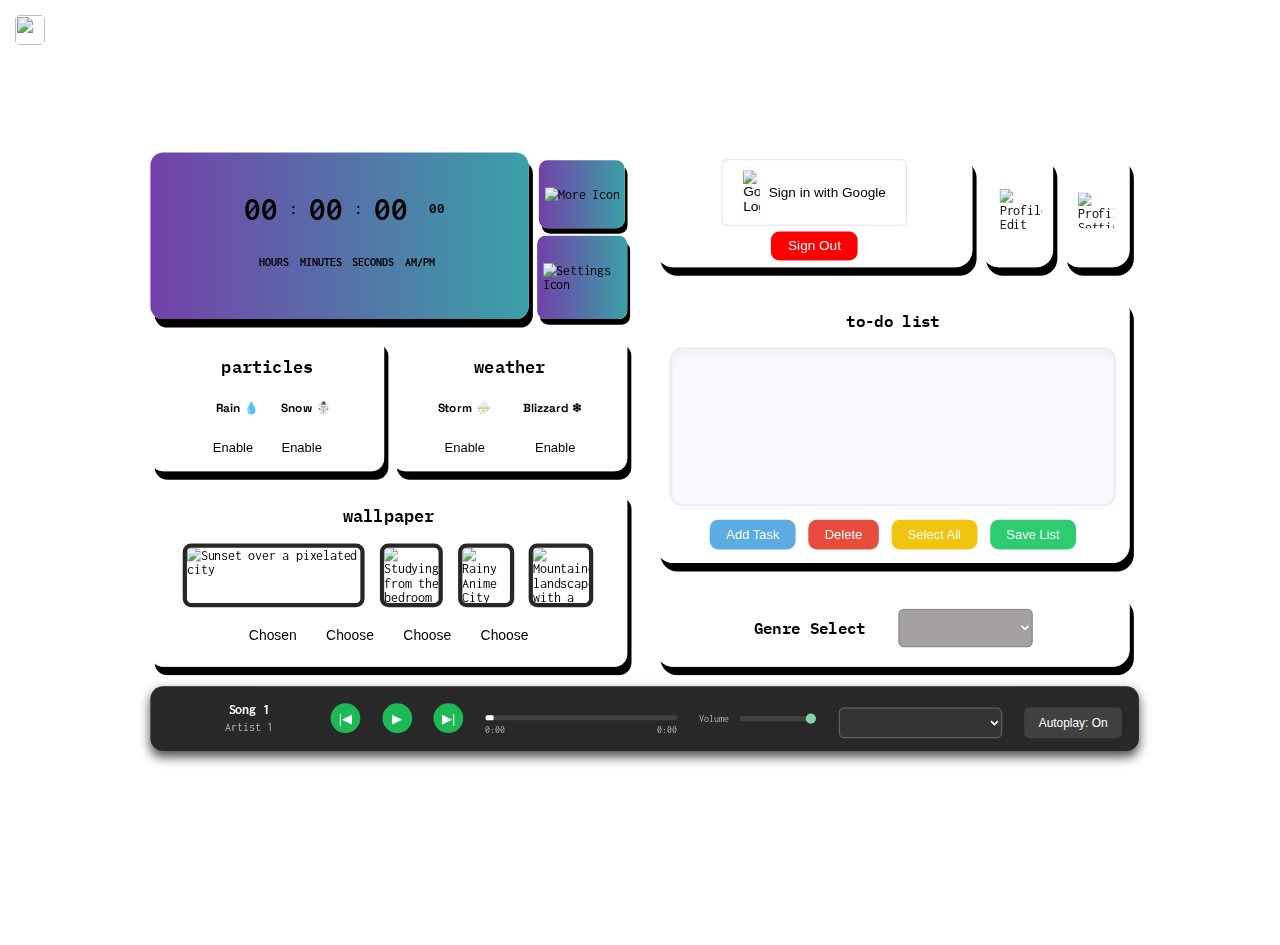
==== landing.html @ 75072e50 "Update landing.html" ====
<!DOCTYPE html>
<html lang="en-US">
    <head>
        <meta charset="UTF-8">
        <meta name="viewport" content="width=device-width, initial-scale=1, maximum-scale=1, user-scalable=no">
        <title>The Chill Zone</title>
        <link rel="stylesheet" type="text/css" href="landingStyles.css">
        <script src="landingScript.js"></script>
        <link rel="icon" type="image/x-icon" href="https://i.postimg.cc/L57zM3xW/headphones.png">

        <script src="https://www.gstatic.com/firebasejs/10.8.1/firebase-app-compat.js"></script>
        <script src="https://www.gstatic.com/firebasejs/10.8.1/firebase-auth-compat.js"></script>
        <script src="https://www.gstatic.com/firebasejs/10.8.1/firebase-firestore-compat.js"></script>

        <link rel="preconnect" href="https://fonts.googleapis.com">
        <link rel="preconnect" href="https://fonts.gstatic.com" crossorigin>
        <link href="https://fonts.googleapis.com/css2?family=Chakra+Petch&family=IBM+Plex+Mono:wght@300&family=Inconsolata:wght@200..900&family=Saira+Condensed:wght@200&display=swap" rel="stylesheet">
        
        <link rel="preconnect" href="https://fonts.googleapis.com">
        <link rel="preconnect" href="https://fonts.gstatic.com" crossorigin>
        <link href="https://fonts.googleapis.com/css2?family=Chakra+Petch&family=IBM+Plex+Mono:wght@300&family=Inconsolata:wght@200..900&family=Open+Sans:ital,wght@0,600;1,600&family=Saira+Condensed:wght@200&display=swap" rel="stylesheet">

        <link rel="preconnect" href="https://fonts.googleapis.com">
        <link rel="preconnect" href="https://fonts.gstatic.com" crossorigin>
        <link href="https://fonts.googleapis.com/css2?family=Oxanium:wght@300&family=Space+Grotesk:wght@300..700&display=swap" rel="stylesheet">
    </head>
    <body>    
        <div id="rainGif">
            <img src="https://i.pinimg.com/originals/91/95/f4/9195f4dd1b69f90038f627c8af422429.gif" id="rainGifImage">
        </div>

        <div id="snowGif">
            <img src="https://64.media.tumblr.com/9a0af59a52e973ef466799b12d1612ec/tumblr_inline_ovx8vzLyv61s9cck3_640.gif" id="snowGifImage">
        </div>

        <div id="lightningGif">
            <img src="https://img1.picmix.com/output/stamp/thumb/4/0/2/6/1586204_68556.gif" id="lightningGifImage">
        </div>

        <div id="blizzardGif">
            <img src="https://images-wixmp-ed30a86b8c4ca887773594c2.wixmp.com/f/eac505fd-b39a-4325-b2b2-74554c915c6f/d6thf5m-14809e46-d300-4ea4-bbcb-270d422fe4b3.gif?token=eyJ0eXAiOiJKV1QiLCJhbGciOiJIUzI1NiJ9.[base64].xVSN4etwVZekVmovyqH8s9IO83i8Q1ZgNmPokKlsp1Y" id="blizzardGifImage">
        </div>




        <img id="hm-icon" src="https://upload.wikimedia.org/wikipedia/commons/thumb/b/b2/Hamburger_icon.svg/1200px-Hamburger_icon.svg.png">

        <div id="mySidebar" class="sidebar">
            <a href="javascript:void(0)" class="closeBtn" id="closeBtn">×</a>
            <a href="#" id="profile-sp-btn">Profile 👤</a>
            <a href="#" id="friends-sp-btn">Friends 👥</a>
            <a href="#" id="games-sp-btn">Games 🎮</a>
            <a href="#" id="appearance-sp-btn">Appearance 🎨</a>
            <a href="#" id="settings-sp-btn">Settings ⚙️</a>
            <hr id="sidePanelHr1">
            <a href="#" id="fm-sp-btn">Focus Mode 🎯</a>
            <hr id="sidePanelHr2">
            <a href="#" id="sign-out-sp-btn">Sign Out</a>
            <hr id="sidePanelHr3">
            <a href="#" id="about-sp-btn">About</a>
            <a href="#" id="contact-sp-btn">Contact Us</a>
        </div>

        <div id="sidePanelOverlay"></div>




        <div id="profilePanel">
            <div id="profilePanelHeader">
                <div id="pp-user-info" class="pp-user-info-flex"></div>
                <!-- <button id="profilePanelClose">&times;</button> -->
            </div>
            <!-- <hr id="ppHr"> -->
            <div class="pp-option-panel">
                <form id="pp-aboutme-form">
                    <fieldset>
                        <legend>About Me</legend>
                        <p>placeholder</p>
                    </fieldset>
                </form>

                <div class="pp-row2-forms">
                    <form id="pp-socials-form">
                        <fieldset>
                            <legend>Socials</legend>
                            <p>placeholder</p>
                        </fieldset>
                    </form>

                    <form id="pp-other-form">
                        <fieldset>
                            <legend>Other</legend>
                            <p>placeholder</p>
                        </fieldset>
                    </form>
                </div>

                <div class="pp-bottom-buttons">
                    <button id="ppbb-1">Customize Profile ✏️</button>
                </div>
            </div>
        </div>

        <div id="profilePanelOverlay"></div>

        <main id="main">
            <div class="main-items">
                <div class="column1">
                    <div class="c1-r1-container">
                        <div class="timeContainer1">
                            <div class="timeContainer2">
                                <div class="hrs_container">
                                    <h1 class="timeNumber" id="hrs">00</h1>
                                </div>
                                
                                <div class="colon">:</div>

                                <div class="min_container">
                                    <h1 class="timeNumber" id="min">00</h1>
                                </div>

                                <div class="colon">:</div>

                                <div class="sec_container">
                                    <h1 class="timeNumber" id="sec">00</h1>
                                </div>

                                <div class="ampm_container">
                                    <h1 class="timeNumber" id="ampm">00</h1>
                                </div>
                            </div>

                            <div class="timeDescriptionContainer">
                                <div class="hoursDescContainer">
                                    <h1 id="timeDescriptionText">HOURS</h1>
                                </div>

                                <div class="minutesDescContainer">
                                    <h1 id="timeDescriptionText">MINUTES</h1>
                                </div>

                                <div class="secondsDescContainer">
                                    <h1 id="timeDescriptionText">SECONDS</h1>
                                </div>

                                <div class="ampmDescContainer">
                                    <h1 id="timeDescriptionText">AM/PM</h1>
                                </div>
                            </div>
                        </div>

                        <div class="set-more-container">
                            <div class="more-container">
                                <img src="https://i.ibb.co/by4MXq2/application-1.png" alt="More Icon" class="more-icon" id="more-btn">
                            </div>
                        
                            <div class="settings-container">
                                <img src="https://i.ibb.co/rKgcRxKm/setting-1.png" alt="Settings Icon" class="settings-icon" id="settings-btn">
                            </div>
                        </div>
                    </div>

                    <div class="row2container">
                        <div class="particleContainer">
                            <h2 id="particleTitleText">particles</h2>

                            <div class="particlesDescriptionTitles">
                                <h4>Rain 💧</h4>
                                <h4>Snow ☃️</h4>
                            </div>

                            <div class="particleButtonsContainer">
                                <button id="particlesButtonRain" onclick="enableParticles()">Enable</button>
                                <button id="particlesButtonSnow" onclick="enableParticles()">Enable</button>
                            </div>
                        </div>

                        <div class="weatherContainer">
                            <h2 id="weatherTitleText">weather</h2>

                            <div class="weatherDescriptionTitles">
                                <h4>Storm ⛈️</h4>
                                <h4>Blizzard ❄</h4>
                            </div>

                            <div class="weatherButtonsContainer">
                                <button id="weatherButtonsStorm" onclick="enableStorm()">Enable</button>
                                <button id="weatherButtonsBlizzard" onclick="enableBlizzard()">Enable</button>
                            </div>
                        </div>
                    </div>

                    <div class="wallpaperContainer">
                        <h2 id="wallpaperTitleText">wallpaper</h2>

                        <div class="picNbuttonContainer">
                            <div class="wallpaperImagePreviews">
                                <img src="https://i.postimg.cc/3R1Bzp5M/bg1.png" id="bg1Preview" alt="Sunset over a pixelated city">
                                <img src="https://i.postimg.cc/3NbZxTxn/bg2.png" id="bg2Preview" alt="Studying from the bedroom on a rainy, gloomy day">
                                <img src="https://i.postimg.cc/MGqxD2zs/Screenshot-2024-12-22-8-37-59-PM.png" id="bg3Preview" alt="Rainy Anime City">
                                <img src="https://i.postimg.cc/vZx0Dc99/bg4.png" id="bg4Preview" alt="Mountainous landscape with a house on a cliff">
                            </div>

                            <div class="wallpaperButtonsContainer">
                                <button id="wallpaperBg1Btn" class="wallpaperButton" onclick="background1Transition()">Chosen</button>
                                <button id="wallpaperBg2Btn" class="wallpaperButton" onclick="background2Transition()">Choose</button>
                                <button id="wallpaperBg3Btn" class="wallpaperButton" onclick="background3Transition()">Choose</button>
                                <button id="wallpaperBg4Btn" class="wallpaperButton">Choose</button>
                            </div>
                        </div>
                    </div>
                </div>

                <div class="column2">

                    <div class="profileRowContainer">
                        <div class="profileContainer">
                            <div class="userInfoContainer">
                                <div id="user-info" class="user-info-flex"></div>
                        
                                <button id="sign-in-btn">
                                    <img src="https://upload.wikimedia.org/wikipedia/commons/thumb/c/c1/Google_%22G%22_logo.svg/2048px-Google_%22G%22_logo.svg.png" alt="Google Logo">
                                    Sign in with Google
                                </button>
                            </div>
                        
                            <div class="signOut-button-container">
                                <button id="sign-out-btn">Sign Out</button>
                            </div>
                        </div>

                        <div class="profileEdit-button-container">
                            <img src="https://i.ibb.co/mrPx856Q/8188338-removebg-preview.png" alt="Profile Edit Icon" class="profileEdit-icon" id="profileEdit-icon" width="50px" height="50px">
                        </div>

                        <div class="profileSettings-button-container">
                            <img src="https://cdn-icons-png.flaticon.com/512/7542/7542190.png" alt="Profile Setting Icon" class="profileSettings-icon" id="profileSettings-icon" width="42px" height="42px">
                        </div>
                    </div>
                    
                    <div class="tdContainer">
                        <div class="tdHeader">to-do list</div>
                        <div class="tdPanel" id="todo-list"></div>
                        <div class="tdButtons">
                            <button class="btn btn-add" id="add-btn">Add Task</button>
                            <button class="btn btn-remove" id="remove-btn">Delete</button>
                            <button class="btn btn-select-all" id="select-all-btn">Select All</button>
                            <button class="btn btn-save" id="save-btn">Save List</button>
                        </div>
                    </div>

                    <div class="gsContainer">
                        <div class="gsItemsContainer">
                            <h2 class="gsTitle">Genre Select</h2>
                            <select id="genre-dropdown" class="genre-dropdown">
                                <!-- Playlist options will be added dynamically -->
                            </select>
                        </div>
                    </div>
                </div>
            </div>
                
            <div class="audio-player-container">
                <div class="audio-player">

                    <div class="si-c-container">
                        <div class="song-info">
                            <div class="song-title" id="song-title">Song 1</div>
                            <div class="song-artist" id="song-artist">Artist 1</div>
                        </div>
                
                        <div class="controls">
                            <button id="prev-button">|&#9664;</button>
                            <button id="play-button">&#9654;</button>
                            <button id="next-button">&#9654;|</button>
                        </div>
                    </div>
            
                    <div class="pc-vc-container">
                        <div class="progress-container">
                            <div class="progress-bar" id="progress-bar">
                                <div class="progress" id="progress"></div>
                                <div class="progress-thumb" id="progress-thumb"></div>
                            </div>
                            <div class="time-display">
                                <span id="current-time">0:00</span>
                                <span id="total-duration">0:00</span>
                            </div>
                        </div>
                
                        <div class="volume-control">
                            <label for="volume-slider">Volume</label>
                            <input type="range" id="volume-slider" min="0" max="1" step="0.01" value="1">
                        </div>
                    </div>
            
                    <div class="ap-dd-container">
                        <div class="playlist-controls">
                            <select id="playlist-dropdown" class="playlist-dropdown">
                                <!-- Playlist options will be added dynamically -->
                            </select>
                        </div>
                
                        <div class="playlist-controls">
                            <button id="autoplay-button">Autoplay: On</button>
                        </div>
                    </div>
                </div>
            </div>
        
            <audio id="audio" autoplay></audio> <!-- Removed 'muted' attribute -->

        </main>


        
        <button id="pcpBackButton">Back</button>

        <div id="profileCustomizationPanel">
            <div id="profileCustomizationPanelHeader">
                <h2 id="pcTitle">Profile Customization</h2>
            </div>
            <hr id="pcHr">

            <div class="pcp-option-panel">
                <button id="pcpOption1">Option 1</button>
                <button id="pcpOption2">Option 2</button>
            </div>
        </div>

    </body>
</html>
---- landingStyles.css ----
:root {
    --tcPadding: max(15vw);
    --verticalGap: max(2.2vh);
    --horizontalGap: max(0.8vw);
    --r2c3Paddings: max(6.5vw);
}

html {
    display: flex;
    justify-content: center;
    align-items: center;
    width: 100vw;
    overflow: hidden;
    height: 100vh;
    box-sizing: border-box;
}

body {
    display: flex;
    justify-content: center;
    align-items: center;
    background-image: url("https://wallpapers.com/images/featured/lo-fi-mvqzjym6ie17firw.jpg");
    background-size: cover;
    background-repeat: no-repeat;
    background-position: center;
    background-attachment: fixed;
    height: 100vh;
    width: 100vw;
    cursor: url('https://i.ibb.co/60tk0khC/image-removebg-preview-1-1-optimized.png'), auto;
    transition: opacity 1s ease-in-out;
    font-family: "Inconsolata", monospace;
    opacity: 0;
    overflow: visible;
    backdrop-filter: blur(7px);
    margin: 0;
    box-sizing: border-box;
}

body > div[id$="Gif"],
body > .audio-player {
  width: 100%;
}

main {
    display: flex;
    flex-direction: column;
    justify-content: center;
    /* background-color: rgba(0, 0, 0, 0.5);
    border: 3px solid black;
    border-radius: 15px;
    padding: 3% 5% 3% 5%; */
    scale: 0.85;
    flex-wrap: wrap;
    height: auto;
    width: 90vw;
    margin: 0px;
}

.main-items {
    display: flex;
    flex-direction: row;
    justify-content: center;
    gap: 3%;
}

.column2 {
    display: flex;
    flex-direction: column;
    align-items: center;
    justify-content: center;
    gap: 3.5vh;
    flex-basis: 45%;
    box-sizing: border-box;
    flex-grow: 1;
}
  
.column2 > * {
    margin-top: 0;
}

.c1-r1-container, .row2container {
    display: flex;
    gap: var(--horizontalGap);
    margin-top: 0;
}


.column1 {
    flex-basis: 55%;
    box-sizing: border-box;
    flex-grow: 1;
}

.set-more-container {
    display: flex;
    flex-direction: column;
    justify-content: space-between;
    align-items: center;
    gap: 1vh;
    height: 100%;
}

.more-container {
    margin-top: 1vh;
}

.more-icon, .settings-icon {
    width: 2vw;
    background-color: red;
    border-radius: 10px;
    padding: 3.515vh 0.517vw 3.515vh 0.517vw;
    box-shadow: 3.333px 6.666px #000000;
    cursor: pointer;

    background: linear-gradient(90deg, #7341a9, #00ffa6);
    background-size: 200% 100%;
    animation: gradientAnimation 6s infinite ease-in-out;
    transition: transform 0.5s ease-in-out, backdrop-filter 0.5s ease-in-out, box-shadow 0.5s ease-in-out, filter 0.5s ease-in-out;
}

.more-icon:hover, .settings-icon:hover {
    transform: scale(1.04);
    backdrop-filter: blur(2px);
    box-shadow: 4px 6px black;
    filter: hue-rotate(45deg); /* Smooth color shift */
}

@keyframes gradientAnimation {
    0% { background-position: 0% 50%; }
    50% { background-position: 100% 50%; }
    100% { background-position: 0% 50%; }
}

/* Base Styles */
.timeContainer1 {
    display: flex;
    width: 100%;
    flex-direction: column;
    justify-content: center;
    border-radius: 15px;
    padding-bottom: 2vh;
    box-shadow: 5px 10px #000000;

    background: linear-gradient(90deg, #7341a9, #00ffa6);
    background-size: 200% 100%;
    animation: gradientAnimation 6s infinite ease-in-out;
    transition: transform 0.5s ease-in-out, backdrop-filter 0.5s ease-in-out, box-shadow 0.5s ease-in-out, filter 0.5s ease-in-out;
}


.timeContainer1:hover {
    transform: scale(1.015);
    backdrop-filter: blur(2px);
    /* box-shadow: 8px 12px #434343; */
    filter: hue-rotate(45deg); /* Smooth color shift */
}

.timeContainer2 {
    display: flex;
    justify-content: center;
    align-items: center;
    gap: 1vw;
}

.timeDescriptionContainer {
    display: flex;
    gap: 1vw;
    justify-content: center;
    padding-bottom: 3%;    
    margin-left: 4%;
}

.timeNumber {
    font-size: calc(2vw + 1.5vh);
}

#timeDescriptionText {
    display: flex;
    font-size: calc(0.75vw + 0.5vh);
}

.colon {
    font-size: calc(1.1vw + 0.75vh);
}

#ampm {
    font-size: calc(0.9vw + 0.65vh);
    margin-left: 65%;
}

.row2container {
    margin-top: var(--verticalGap);
}

.particleContainer {
    display: flex;
    width: 50%;
    padding-left: 0;
    padding-right: 0;
    padding-top: 10px;
    padding-bottom: 10px;
    flex-direction: column;
    justify-content: center;
    align-items: center;
    border-radius: 15px;
    background-color: rgba(255, 255, 255, 0.7);
    backdrop-filter: blur(3px);
    box-shadow: 5px 10px #000000;

    /* Smooth transition for both hover and unhover */
    transition: transform 0.3s ease-in-out, backdrop-filter 0.3s ease-in-out, box-shadow 0.3s ease-in-out;
}

.particleContainer:hover {
    transform: scale(1.01);
    backdrop-filter: blur(6px);
    /* box-shadow: 8px 12px #434343; */
}


#particleTitleText {
    font-size: calc(1vw + 0.8vh);
    font-family: "IBM Plex Mono", serif;
    font-weight: 600;
    margin-top: 10px;
    margin-bottom: 5px;
}

#particlesButtonRain {
    border: none;
    background-color: transparent;
    border-radius: 15px;
    font-size: calc(0.7vw + 0.7vh);
    padding: 0.8vw;
    max-width: 10vw;
}

#particlesButtonRain:hover {
    animation-name: particlesButtonRain-hover;
    animation-fill-mode: forwards;
    cursor: pointer;
}

#particlesButtonRain:disabled {
    pointer-events: none;
}

@keyframes particlesButtonRain-hover {
    from {
        background-color: transparent;
    }

    to {
        background-color: rgba(255, 255, 255, .15);
        backdrop-filter: blur(3px);
    }
}

#rainGif {
    visibility: hidden;
    position: fixed;
    top: -5%;
    left: 0;
    width: 110vw;
    height: 110vh;
    display: flex;
    justify-content: center;
    align-items: center;
    background-color: rgba(0, 0, 0, 0.2);
    z-index: 1;
    pointer-events: none;
}

#rainGifImage {
    visibility: hidden;
    width: 300%;
    max-height: 200%;
    pointer-events: none;
    opacity: 0.5;
}

.particleButtonsContainer {
    display: flex;
    justify-content: center;
    align-items: center;
    gap: 1vw;
}

.particlesDescriptionTitles {
    display: flex;
    justify-content: center;
    gap: 2vw;
    font-family: "Space Grotesk", sans-serif;
    padding-left: 1vw;
    font-size: calc(0.7vw + 0.55vh);
}

#snowGif {
    visibility: hidden;
    position: fixed;
    top: 0;
    left: 0;
    width: 120vw;
    height: 100vh;
    display: flex;
    justify-content: center;
    align-items: center;
    background-color: rgba(0, 0, 0, 0.15);
    z-index: 1;
    pointer-events: none;
}

#snowGifImage {
    visibility: hidden;
    width: 300%;
    max-height: 200%;
    pointer-events: none;
    opacity: 0.5;
}

#particlesButtonSnow {
    border: none;
    background-color: transparent;
    border-radius: 15px;
    font-size: calc(0.7vw + 0.7vh);
    padding: 0.8vw;
}

#particlesButtonSnow:hover {
    animation-name: particlesButtonSnow-hover;
    animation-fill-mode: forwards;
    cursor: pointer;
}

#particlesButtonSnow:disabled {
    pointer-events: none;
}

@keyframes particlesButtonSnow-hover {
    from {
        background-color: transparent;
    }

    to {
        background-color: rgba(255, 255, 255, .15);
        backdrop-filter: blur(3px);
    }
}

.weatherContainer {
    display: flex;
    width: 50%;
    padding-left: 0;
    padding-right: 0;
    flex-direction: column;
    justify-content: center;
    align-items: center;
    border-radius: 15px;
    background-color: rgba(255, 255, 255, 0.7);
    backdrop-filter: blur(3px);
    box-shadow: 5px 10px #000000;

    /* Smooth transition applied for both hover and unhover */
    transition: transform 0.3s ease-in-out, backdrop-filter 0.3s ease-in-out, box-shadow 0.3s ease-in-out;
}

.weatherContainer:hover {
    transform: scale(1.01);
    backdrop-filter: blur(6px);
    /* box-shadow: 8px 12px #434343; */
}


#weatherTitleText {
    font-size: calc(1vw + 0.8vh);
    font-family: "IBM Plex Mono", serif;
    font-weight: 600;
    margin-top: 10px;
    margin-bottom: 5px;
}

.weatherDescriptionTitles {
    display: flex;
    justify-content: center;
    gap: 3vw;
    font-family: "Space Grotesk", sans-serif;
    font-size: calc(0.7vw + 0.55vh);
}

.weatherButtonsContainer {
    display: flex;
    justify-content: center;
    align-items: center;
    gap: 3vw;
}

#weatherButtonsStorm {
    border: none;
    background-color: transparent;
    border-radius: 15px;
    font-size: calc(0.7vw + 0.7vh);
    padding: 0.8vw;
}

#weatherButtonsStorm:hover {
    animation-name: weatherButtonsStorm-hover;
    animation-fill-mode: forwards;
    cursor: pointer;
}

#weatherButtonsStorm:disabled {
    pointer-events: none;
}

@keyframes weatherButtonsStorm-hover {
    from {
        background-color: transparent;
    }

    to {
        background-color: rgba(255, 255, 255, .15);
        backdrop-filter: blur(3px);
    }
}

#weatherButtonsBlizzard {
    border: none;
    background-color: transparent;
    border-radius: 15px;
    font-size: calc(0.7vw + 0.7vh);
    padding: 0.8vw;
}

#weatherButtonsBlizzard:hover {
    animation-name: weatherButtonsBlizzard-hover;
    animation-fill-mode: forwards;
    cursor: pointer;
}

#weatherButtonsBlizzard:disabled {
    pointer-events: none;
}

@keyframes weatherButtonsBlizzard-hover {
    from {
        background-color: transparent;
    }

    to {
        background-color: rgba(255, 255, 255, .15);
        backdrop-filter: blur(3px);
    }
}

#lightningGif {
    visibility: hidden;
    position: fixed;
    width: 50vw;
    height: 50vh;
    display: flex;
    justify-content: center;
    align-items: center;
    z-index: 1;
    pointer-events: none;
    margin-left: 70%;
}

#lightningGifImage {
    visibility: hidden;
    width: 300%;
    max-height: 200%;
    margin-bottom: 70%;
    pointer-events: none;
}

#blizzardGif {
    visibility: hidden;
    position: fixed;
    top: 0;
    left: 0;
    width: 120vw;
    height: 100vh;
    display: flex;
    justify-content: center;
    align-items: center;
    background-color: rgba(0, 0, 0, 0.2);
    z-index: 1;
    pointer-events: none;
}

#blizzardGifImage {
    visibility: hidden;
    width: 300%;
    max-height: 200%;
    pointer-events: none;
    opacity: 0.4;
}

.wallpaperContainer {
    margin-top: var(--verticalGap);
    display: flex;
    flex-direction: column;
    justify-content: center;
    align-items: center;
    border-radius: 15px;
    padding-bottom: 0.7%;
    background-color: rgba(255, 255, 255, 0.7);
    backdrop-filter: blur(3px);
    box-shadow: 5px 10px #000000;
    padding-bottom: 10px;

    /* Smooth transition for both hover and unhover */
    transition: transform 0.3s ease-in-out, backdrop-filter 0.3s ease-in-out, box-shadow 0.3s ease-in-out;
}

.wallpaperContainer:hover {
    transform: scale(1.01);
    backdrop-filter: blur(6px);
    /* box-shadow: 8px 12px #434343; */
}


#bg1Preview {
    height: calc(3vw + 3vh);
    width: calc(3vw + 3vhh);
    border: 5px solid rgb(41, 38, 38);
    border-radius: 10px;
    margin-left: 3vw;
}

#bg2Preview, #bg3Preview, #bg4Preview {
    height: calc(3vw + 3vh);
    width: calc(3vw + 3vh);
    border: 5px solid rgb(41, 38, 38);
    border-radius: 10px;
}

#bg4Preview {
    margin-right: 3vh;
}

.picNbuttonContainer {
    display: flex;
    flex-direction: column;
    align-items: center;
}

.wallpaperButtonsContainer {
    display: flex;
    justify-content: center;
    margin-top: 1.5vh;
    gap: 1.3vw;
    padding-bottom: 1vh;
}

.wallpaperImagePreviews {
    display: flex;
    margin-right: 1vw;
    gap: 1.4vw;
}

.wallpaperButton {
    border: none;
    background-color: transparent;
    border-radius: 15px;
    font-size: calc(0.75vw + 0.75vh);
    padding: 0.7vw;
}

.wallpaperButton:hover {
    animation-name: wallpaperButton-hover;
    animation-fill-mode: forwards;
    cursor: pointer;
}

.wallpaperButton:disabled {
    pointer-events: none;
}

@keyframes wallpaperButton-hover {
    from {
        background-color: transparent;
    }

    to {
        background-color: rgba(255, 255, 255, .15);
        backdrop-filter: blur(3px);
    }
}

#wallpaperTitleText {
    font-size: calc(1vw + 0.8vh);
    font-family: "IBM Plex Mono", serif;
    font-weight: 600;
    padding-left: 15vw;
    padding-right: 15vw;
}


/* To Do List */


.tdContainer {
    display: flex;
    flex-direction: column;
    gap: 1rem;
    background: white;
    padding: 1rem;
    border-radius: 20px;
    background-color: rgba(255, 255, 255, 0.8);
    backdrop-filter: blur(3px);
    box-shadow: 5px 10px #000000;
    height: 55%;
    width: 41vw;
    transition: transform 0.3s ease-in-out, backdrop-filter 0.3s ease-in-out, box-shadow 0.3s ease-in-out;
}

.tdContainer:hover {
    transform: scale(1.01);
    backdrop-filter: blur(6px);
}



.tdPanel {
    border: 2px solid #e8eaf6;
    border-radius: 15px;
    background-color: #f7f9fc;
    height: 100%;
    overflow-y: auto;
    box-shadow: inset 0 4px 8px rgba(0, 0, 0, 0.05);
    padding: 1rem;
}

.tdHeader {
    font-size: calc(1vw + 0.7vh);
    font-family: "IBM Plex Mono", serif;
    font-weight: 600;
    text-align: center;
    color: black;
}

.todo-item {
    display: flex;
    justify-content: space-between;
    align-items: center;
    padding: 0.75rem 1rem;
    margin-bottom: 0.75rem;
    background-color: #e0f7fa;
    border-radius: 10px;
    box-shadow: 0 4px 10px rgba(0, 0, 0, 0.1);
    transition: transform 0.2s ease, box-shadow 0.2s ease;
    cursor: grab;
}

.todo-item:hover {
    transform: translateY(-3px);
    box-shadow: 0 6px 15px rgba(0, 0, 0, 0.15);
}

.todo-item input {
    border: none;
    background: transparent;
    outline: none;
    font-size: 1rem;
    color: #2c3e50;
}

.todo-item input[type="time"] {
    width: 7rem;
}

.todo-item.disabled {
    background-color: #f0f0f0;
    pointer-events: none;
    opacity: 0.6;
}

.todo-item.disabled .select-task {
    pointer-events: auto;
    opacity: 1;
}

.tdContainer button {
    font-family: 'Poppins', sans-serif;
    border: none;
    border-radius: 10px;
    padding: 1vh 1.5vw;
    cursor: pointer;
    transition: background-color 0.3s ease, transform 0.2s ease;
    font-size: calc(0.7vw + 0.7vh);
    max-width: 10vw;
}

.tdContainer button:focus {
    outline: none;
    transform: translateY(-2px);
}

.btn-add {
    background-color: #5dade2;
    color: white;
    
}

.btn-add:hover {
    background-color: #3498db;
}

.btn-remove {
    background-color: #e74c3c;
    color: white;
}

.btn-remove:hover {
    background-color: #c0392b;
}

.btn-save {
    background-color: #2ecc71;
    color: white;
}

.btn-save:hover {
    background-color: #27ae60;
}

.btn-select-all {
    background-color: #f1c40f;
    color: white;
}

.btn-select-all:hover {
    background-color: #f39c12;
}

.tdPanel::-webkit-scrollbar {
    width: 10px;
}

.tdPanel::-webkit-scrollbar-thumb {
    background-color: #b2bec3;
    border-radius: 10px;
}

.tdPanel::-webkit-scrollbar-track {
    background-color: #f7f9fc;
    border-radius: 10px;
}

.tdButtons {
    display: flex; 
    justify-content: center;
    gap: 15px;
}

/* audio player */

.audio-player {
    width: 100%;
    position: relative;
    background: #282828;
    padding: 15px 20px 15px 20px;
    box-shadow: 0 6px 12px rgba(0, 0, 0, 0.7);
    display: flex;
    flex-direction: row;
    align-items: center;
    gap: 2vw;
    z-index: 9;
    margin-top: 2%;
    border-radius: 15px;
    max-width: 97.5%;
    min-width: 300px;
    transition: transform 0.3s ease-in-out;
}

.audio-player:hover {
    transform: scale(1.01);
}

.si-c-container {
    display: flex;
    flex-direction: row;
    justify-content: center;
    align-items: center;
}

.ap-dd-container {
    margin: 0;
    padding: 0;
    display: flex;
    flex-direction: row;
}

.pc-vc-container {
    display: flex;
    flex-direction: row;
    margin: 0;
    width: 100%;
    gap: 2vw;
}

.song-info {
    text-align: center;
    width: 15vw;
    /* margin-right: -1vw; */
}

.song-title {
    font-size: 16px;
    font-weight: bold;
    margin-bottom: 5px;
    color: white;
}

.song-artist {
    font-size: 14px;
    color: #b3b3b3;
}

.controls {
    display: flex;
    align-items: center;
    justify-content: center;
    gap: 2vw;
    /* margin-right: -10vw; */
}

.controls button {
    background: #1DB954;
    border: none;
    border-radius: 50%;
    color: white;
    font-size: 15px;
    width: 35px;
    height: 35px;
    cursor: pointer;
    transition: background 0.3s ease;
}

.controls button:hover {
    background: #1ed760;
}

.progress-container {
    width: 80%;
    /* margin-left: 10%; */
}

.progress-bar {
    width: 100%;
    height: 6px;
    background: #404040;
    border-radius: 3px;
    position: relative;
    overflow: hidden;
    cursor: pointer;
    margin-top: 15px;
}

.progress {
    height: 100%;
    background: #1DB954;
    width: 0%;
}

.progress-thumb {
    position: absolute;
    top: -2px;
    width: 10px;
    height: 10px;
    background: white;
    border-radius: 50%;
    cursor: pointer;
    transition: left 0.1s ease;
    z-index: 10;
}

.time-display {
    display: flex;
    justify-content: space-between;
    font-size: 12px;
    color: #b3b3b3;
    margin-top: 5px;
}

.volume-control {
    display: flex;
    align-items: center;
    gap: 10px;
    font-size: 12px;
    color: #b3b3b3;
    /* margin-left: 20%; */
}

.volume-control input[type="range"] {
    appearance: none;
    width: 7vw;
    height: 6px;
    background: #404040;
    border-radius: 3px;
    outline: none;
}

.volume-control input[type="range"]::-webkit-slider-thumb {
    -webkit-appearance: none;
    width: 12px;
    height: 12px;
    background: #87d3a2;
    border-radius: 50%;
    cursor: pointer;
}

.playlist {
    width: 100%;
}

.playlist-dropdown {
    width: 15vw;
    background-color: #333333;
    color: white;
    padding: 8px;
    border-radius: 6px;
    font-size: 14px;
    cursor: pointer;
    transition: background 0.3s ease;
    margin-right: 2vw;
}

.playlist-dropdown:hover {
    background: #404040;
}

.playlist-controls {
    display: flex;
    justify-content: space-between;
    width: 100%;
    margin-top: 10px;
}

.playlist-controls button {
    background: #404040;
    border: none;
    color: white;
    font-size: 14px;
    padding: 8px 15px;
    border-radius: 6px;
    cursor: pointer;
    transition: background 0.3s ease;
}

.playlist-controls button:hover {
    background: #1DB954;
}

#autoplay-button {
    width: 9vw;
    /* margin-right: 7vw; */
}

.gsContainer {
    display: flex;
    flex-direction: column;
    justify-content: center;
    gap: 1.5rem;
    background: white;
    padding: 1rem;
    border-radius: 20px;
    background-color: rgba(255, 255, 255, 0.8);
    backdrop-filter: blur(3px);
    box-shadow: 5px 10px #000000;
    height: 10vh;
    width: 100%;

    /* Smooth transition for both hover and unhover */
    transition: transform 0.3s ease-in-out, backdrop-filter 0.3s ease-in-out, box-shadow 0.3s ease-in-out;
}

.gsContainer:hover {
    transform: scale(1.01);
    backdrop-filter: blur(6px);
    /* box-shadow: 8px 12px #434343; */
}


.gsItemsContainer {
    display: flex;
    flex-direction: row;
    justify-content: center;
    align-items: center;
    gap: 3vw;
}

.gsTitle {
    font-size: calc(1vw + 0.7vh);
    font-family: "IBM Plex Mono", serif;
    font-weight: 600;
}


.genre-dropdown {
    width: 30%;
    height: 5vh;
    background-color: #a6a1a1;
    color: white;
    padding: 8px;
    border-radius: 6px;
    font-size: 14px;
    cursor: pointer;
    transition: background 0.3s ease;
}

.genre-dropdown:hover {
    background: #7a7373;
}

.profileContainer,
.gsContainer {
  box-sizing: border-box;
}

.profileRowContainer {
    display: flex;
    flex-direction: row;
    justify-content: center;
    align-items: center;
    gap: var(--horizontalGap);
    /* background-color: green; */
    height: 15vh;
    width: 100%;
}

/* Profile Container - Center the contents */
.profileContainer {
    display: flex;
    flex-direction: column;
    justify-content: center;
    align-items: center; /* This centers the content horizontally */
    background: white;
    padding: 1rem;
    border-radius: 20px;
    background-color: rgba(255, 255, 255, 0.8);
    backdrop-filter: blur(3px);
    box-shadow: 5px 10px #000000;
    height: 100%;
    width: 70%;
    transition: transform 0.3s ease-in-out, backdrop-filter 0.3s ease-in-out, box-shadow 0.3s ease-in-out;
}

.profileContainer:hover {
    transform: scale(1.02);
    backdrop-filter: blur(6px);
}


.profileEdit-button-container {
    display: flex;
    flex-direction: column;
    justify-content: center;
    align-items: center; /* This centers the content horizontally */
    background: white;
    border-radius: 20px;
    background-color: rgba(255, 255, 255, 0.8);
    backdrop-filter: blur(3px);
    box-shadow: 5px 10px #000000;
    height: 100%;
    width: 16%;
    transition: transform 0.3s ease-in-out, backdrop-filter 0.3s ease-in-out, box-shadow 0.3s ease-in-out;
}

.profileEdit-button-container:hover {
    transform: scale(1.02);
    backdrop-filter: blur(6px);
}

.profileEdit-icon {
    margin-left: 10%;
}

.profileEdit-icon:hover {
    cursor: pointer;
}

.profileSettings-icon:hover {
    cursor: pointer;
}


.profileSettings-button-container {
    display: flex;
    flex-direction: column;
    justify-content: center;
    align-items: center; /* This centers the content horizontally */
    background: white;
    border-radius: 20px;
    background-color: rgba(255, 255, 255, 0.8);
    backdrop-filter: blur(3px);
    box-shadow: 5px 10px #000000;
    height: 100%;
    width: 15%;
    transition: transform 0.3s ease-in-out, backdrop-filter 0.3s ease-in-out, box-shadow 0.3s ease-in-out;
}

.profileSettings-button-container:hover {
    transform: scale(1.02);
    backdrop-filter: blur(6px);
}



/* User Info layout for the profile picture, welcome message, and sign out button */


.user-info-flex {
    display: flex;
    align-items: center;
    width: 100%;
    justify-content: center;
}

#user-info {
    display: flex;
    align-items: center;
    width: 100%;
    justify-content: center;
}

#user-info img {
    width: 35px;
    height: 35px;
    border-radius: 50%;
    margin-right: 15px;
    /* margin-left: 10px; */
}

#user-info p {
    margin: 0;
    color: black;
    font-size: 20px;
}

#user-info p:hover {
    cursor: pointer;
    text-decoration: underline;
}


#sign-out-btn {
    border: none;
    background-color: red;
    border-radius: 10px;
    padding: 8px 20px;
    margin-top: 7px;
    color: white;
    font-size: 16px;
    transition: transform 0.3s ease-in-out;
}

#sign-out-btn:hover {
    transform: scale(1.03);
    cursor: pointer;
}


/* Sign In Button (Not displayed but needed) */

#sign-in-btn {
    padding: 12px 24px;
    font-size: 16px;
    background: white;
    border: 1px solid #ddd;
    display: inline-flex;
    align-items: center;
    justify-content: center;
    cursor: pointer;
    border-radius: 5px;
    transition: background-color 0.3s, box-shadow 0.3s;
    max-width: 350px; /* Limit the max width to avoid stretching too much */
    width: 100%; /* Ensure button is full width within its container */
    margin: 0 auto; /* This is what centers the button horizontally */
}

/* Align the Sign In Button Text and Image */
#sign-in-btn img {
    width: 20px;
    margin-right: 10px;
}

/* Sign In Button Hover Effect */
#sign-in-btn:hover {
    background-color: #f4f4f4;
    box-shadow: 0px 4px 10px rgba(0, 0, 0, 0.1);
}


#profileCustomizationPanel {
    display: none;
    /* background-color: rgba(0, 0, 0, 0.6); */
    padding: 20px;
    border-radius: 15px;
    height: 70%;
    width: 65%;
    position: fixed;
    transition: transform 0.3s ease-in-out, opacity 0.3s ease-in-out;
    backdrop-filter:  blur(10px);
    background-color: rgba(0, 0, 0, 0.7);
    box-shadow: 0 4px 30px rgba(0, 0, 0, 1);
}

#profileCustomizationPanel:hover {
    transform: scale(1.01);
}

#profileCustomizationPanelHeader {
    display: flex;
    justify-content: center;
    align-items: center;
    width: 100%;
    /* background-color: red; */
}

#pcTitle {
    font-size: 27px;
    font-weight: bold;
    color: white;
}

#pcHr {
    width: 100%;
    height: 2px;
    background-color: white;
}

.pcp-option-panel {
    display: flex;
    flex-direction: column;
    justify-content: center;
    align-items: center;
    gap: 10px;
    width: 100%;
    height: 100%;
    border-radius: 10px;
}

#pcpOption1 {
    background-color: blue;
    border: 2px solid black;
    border-radius: 10px;
}

#pcpBackButton {
    display: none;
    position: fixed;
    top: 2%;
    left: 1%;
    padding: 10px 20px 10px 20px;
    border: none;
    border-radius: 10px;
    background-color: rgba(0, 0, 0, 0.8);
    cursor: pointer;
    color: lightgray;
    box-shadow: 0 4px 30px rgba(0, 0, 0, 0.7);
    transition: transform 0.3s ease-in-out, opacity 0.3s ease-in-out;
}

#pcpBackButton:hover {
    transform: scale(1.03);
}

#hm-icon {
    position: absolute;
    width: 30px;
    height: 30px;
    top: 10px;
    left: 10px;
    padding: 5px;
    border-radius: 10px;
    background-color: rgba(255, 255, 255, 0.4);
    cursor: pointer;
    transition: transform 0.3s ease-in-out;
}

#hm-icon:hover {
    transform: scale(1.05);
}


.sidebar {
    height: 100%;
    width: 0;
    position: fixed;
    z-index: 5001;
    top: 0;
    left: 0;
    background-color: #111;
    overflow-x: hidden;
    transition: 0.5s;
    padding-top: 60px;
}

.sidebar a {
    padding: 8px 8px 8px 32px;
    text-decoration: none;
    font-size: 20px;
    color: #818181;
    display: block;
    transition: 0.3s;
}

.sidebar a:hover {
    color: #f1f1f1;
}

.sidebar .closeBtn {
    position: absolute;
    top: 0;
    right: 25px;
    font-size: 36px;
    margin-left: 50px;
}

#sidePanelHr1, #sidePanelHr2, #sidePanelHr3 {
    width: 80%;
}

#sign-out-sp-btn {
    color: red;
    transition: 0.3s;
}

#sign-out-sp-btn:hover {
    color: #b00808;
}

#sidePanelOverlay {
    display: none;
    position: fixed;
    top: 0;
    left: 0;
    width: 100vw;
    height: 100vh;
    background-color: rgba(0, 0, 0, 0.5);
    z-index: 5000;
}


/* Profile Panel */


#profilePanel {
    position: fixed;
    top: 50%;
    left: 50%;
    transform: translate(-50%, -50%);
    background: linear-gradient(40deg, rgba(2,0,36,1) 0%, rgba(0,0,0,1) 12%, rgba(87,104,107,1) 100%);
    padding: 20px;
    height: auto;
    width: 30vw;
    z-index: 5001;
    opacity: 0; /* Initially invisible */
    pointer-events: none; /* Prevent interaction */
    border-radius: 15px;
    transition: transform 0.3s ease-in-out, opacity 0.3s ease-in-out;
    box-shadow: 0 4px 30px rgba(0, 0, 0, 1);
}

#profilePanel:hover {
    transform: translate(-50%, -50%) scale(1.01);
}


#profilePanelHeader {
    display: flex;
    justify-content: left;
    align-items: center;
    width: 100%;
    /* background-color: red; */
}

#profilePanelOverlay {
    position: fixed;
    top: 0;
    left: 0;
    width: 100vw;
    height: 100vh;
    background-color: rgba(0, 0, 0, 0.5);
    z-index: 5000;
    opacity: 0;
    pointer-events: none;
    transition: opacity 0.3s ease-in-out;
}

#profilePanelClose {
    background-color: transparent;
    border: none;
    color: white;
    font-size: 30px;
    cursor: pointer;
    transition: transform 0.3s ease-in-out;
}

#profilePanelClose:hover {
    transform: scale(1.2);
}

.pp-user-info-flex {
    display: flex;
    align-items: center;
    width: 100%;
    justify-content: center;
}

#pp-user-info {
    display: flex;  
    align-items: center;
    width: 100%;
    justify-content: flex-start;
}

#pp-user-info img {
    width: 35px;
    height: 35px;
    border-radius: 50%;
    margin-right: 15px;
    /* margin-left: 10px; */
}

#pp-user-info p {
    margin: 0;
    color: white;
    font-size: 20px;
}


#pp-aboutme-form {
    color: white;
}

.pp-bottom-buttons {
    width: 100%;
    height: auto;
    display: flex;
    justify-content: center;
    align-items: center;
    gap: 10px;
    margin-top: 3%;
}

#ppbb-1 {
    background-color: rgba(0, 0, 0, 0.7);
    border: none;
    color: white;
    font-size: 14px;
    cursor: pointer;
    border-radius: 10px;
    padding: 10px;
}

#pp-aboutme-form fieldset {
    border-radius: 15px;
    border: 2px solid #ccc;
}


/* --------START OF MEDIA QUERIES-------------- */




/* ------------------END OF MEDIA QUERIES------------------ */
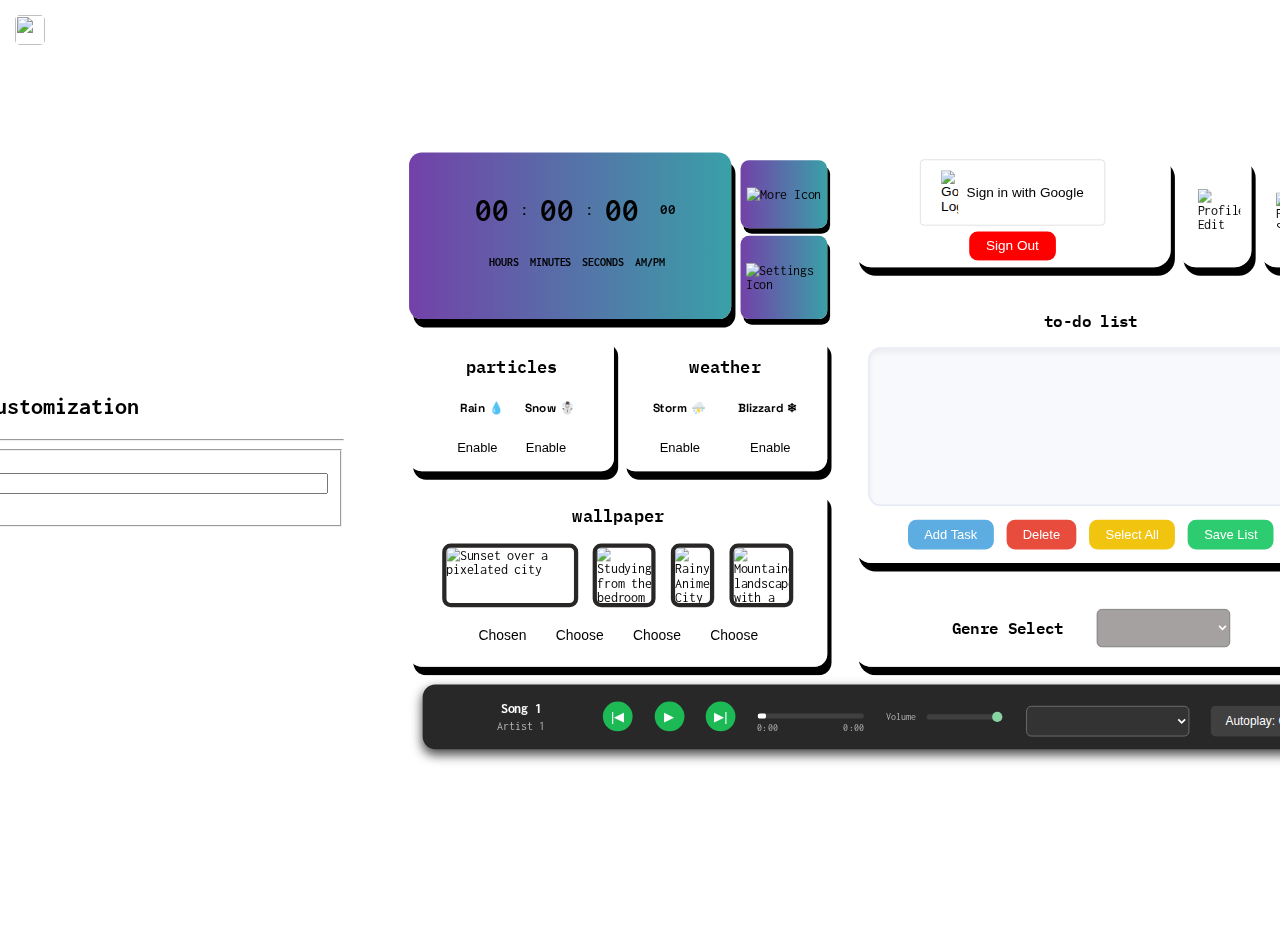
==== commit 02eb6149: "Update landing.html" ====
--- a/landing.html
+++ b/landing.html
@@ -5,7 +5,6 @@
         <meta name="viewport" content="width=device-width, initial-scale=1, maximum-scale=1, user-scalable=no">
         <title>The Chill Zone</title>
         <link rel="stylesheet" type="text/css" href="landingStyles.css">
-        <script src="landingScript.js"></script>
         <link rel="icon" type="image/x-icon" href="https://i.postimg.cc/L57zM3xW/headphones.png">
 
         <script src="https://www.gstatic.com/firebasejs/10.8.1/firebase-app-compat.js"></script>
@@ -48,7 +47,7 @@
 
         <div id="mySidebar" class="sidebar">
             <a href="javascript:void(0)" class="closeBtn" id="closeBtn">×</a>
-            <a href="#" id="profile-sp-btn">Profile 👤</a>
+            <a id="profile-sp-btn">Profile 👤</a>
             <a href="#" id="friends-sp-btn">Friends 👥</a>
             <a href="#" id="games-sp-btn">Games 🎮</a>
             <a href="#" id="appearance-sp-btn">Appearance 🎨</a>
@@ -105,6 +104,26 @@
 
         <div id="profilePanelOverlay"></div>
 
+
+
+        <div id="profile-customization-panel">
+            <div class="pcp-header">
+                <h2>Profile Customization</h2>
+            </div>
+            <hr id="pcpHr">
+            <div class="pcp-option-panel">
+                <form id="pp-customization-pane1">
+                    <fieldset>
+                        <label for="fname">Username:</label>
+                        <input type="text" id="fname" name="fname" size="50">
+                        <button id="xxx" type="button">Save</button>
+                    </fieldset>
+                </form>
+            </div>
+        </div>
+
+
+
         <main id="main">
             <div class="main-items">
                 <div class="column1">
@@ -330,5 +349,6 @@
             </div>
         </div>
 
+        <script src="landingScript.js"></script>
     </body>
 </html>
--- a/landingStyles.css
+++ b/landingStyles.css
@@ -1362,6 +1362,7 @@
     border-radius: 15px;
     transition: transform 0.3s ease-in-out, opacity 0.3s ease-in-out;
     box-shadow: 0 4px 30px rgba(0, 0, 0, 1);
+    max-height: 70vh;
 }
 
 #profilePanel:hover {
@@ -1371,10 +1372,14 @@
 
 #profilePanelHeader {
     display: flex;
-    justify-content: left;
-    align-items: center;
-    width: 100%;
-    /* background-color: red; */
+    align-items: end;
+    width: 100%;
+    height: 20vh;
+    background-image: url("https://i.pinimg.com/originals/6b/43/c3/6b43c3a7991332d25fb37bf8e0099bf7.gif");
+    background-attachment: fixed;
+    background-size: cover;
+    background-repeat: no-repeat;
+    border-radius: 10px;
 }
 
 #profilePanelOverlay {
@@ -1403,18 +1408,17 @@
     transform: scale(1.2);
 }
 
-.pp-user-info-flex {
-    display: flex;
-    align-items: center;
-    width: 100%;
-    justify-content: center;
+.pp-option-panel {
+    margin-top: 7%;
 }
 
 #pp-user-info {
     display: flex;  
-    align-items: center;
-    width: 100%;
-    justify-content: flex-start;
+    align-items: bottom;
+    width: 100%;
+    height: auto;
+    justify-content: left;
+    margin-left: 0.8vw;
 }
 
 #pp-user-info img {
@@ -1426,13 +1430,13 @@
 }
 
 #pp-user-info p {
-    margin: 0;
+    margin-top: 5px;
     color: white;
     font-size: 20px;
 }
 
 
-#pp-aboutme-form {
+#pp-aboutme-form, #pp-socials-form, #pp-other-form {
     color: white;
 }
 
@@ -1442,26 +1446,47 @@
     display: flex;
     justify-content: center;
     align-items: center;
-    gap: 10px;
-    margin-top: 3%;
+    margin-top: 7%;
+    margin-bottom: 3%;
 }
 
 #ppbb-1 {
-    background-color: rgba(0, 0, 0, 0.7);
+    background-color: darkslateblue;
     border: none;
     color: white;
     font-size: 14px;
     cursor: pointer;
     border-radius: 10px;
     padding: 10px;
-}
-
-#pp-aboutme-form fieldset {
+    width: 100%;
+    transition: background-color 0.3s ease-in-out;
+}
+
+#ppbb-1:hover {
+    background-color: slateblue;
+}
+
+#pp-aboutme-form fieldset, #pp-socials-form fieldset, #pp-other-form fieldset {
     border-radius: 15px;
     border: 2px solid #ccc;
 }
 
 
+.pp-row2-forms {
+    display: flex;
+    justify-content: center;
+    align-items: center;
+    width: 100%;
+    height: auto;
+    margin-top: 2%;
+    gap: 3%;
+}
+
+.pp-row2-forms form {
+    width: 50%;
+}
+
+
 /* --------START OF MEDIA QUERIES-------------- */
 
 
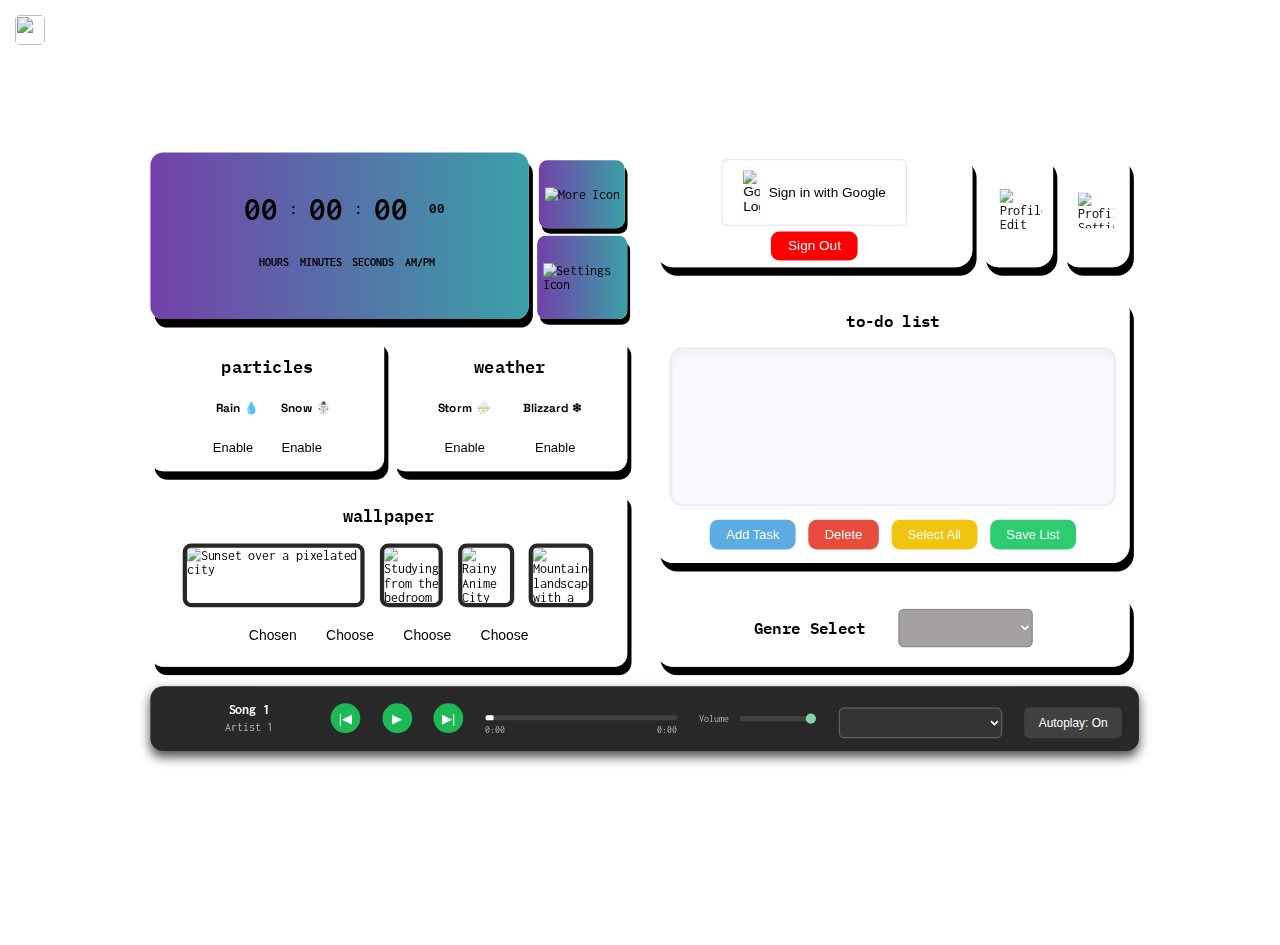
==== commit 31d9e3b8: "Update landing.html" ====
--- a/landing.html
+++ b/landing.html
@@ -76,7 +76,7 @@
                 <form id="pp-aboutme-form">
                     <fieldset>
                         <legend>About Me</legend>
-                        <p>placeholder</p>
+                        <p id="aboutme-official-p"></p>
                     </fieldset>
                 </form>
 
@@ -114,11 +114,23 @@
             <div class="pcp-option-panel">
                 <form id="pp-customization-pane1">
                     <fieldset>
-                        <label for="fname">Username:</label>
-                        <input type="text" id="fname" name="fname" size="50">
-                        <button id="xxx" type="button">Save</button>
+                        <p>Change Username:</p>
+                        <div class="username-change-items">
+                            <input type="text" id="username-input" maxlength="24">
+                            <button id="username-save-btn" type="button">Save</button>
+                        </div>
                     </fieldset>
                 </form>
+
+                <form id="pp-customization-pane2">
+                    <fieldset>
+                        <p>Change About Me:</p>
+                        <div class="change-aboutme-items">
+                            <textarea id="aboutme-input" maxlength="300" rows="4"></textarea>
+                            <button id="aboutme-save-btn" type="button">Save</button>
+                        </div>
+                    </fieldset>
+                </form> 
             </div>
         </div>
 
--- a/landingStyles.css
+++ b/landingStyles.css
@@ -1487,6 +1487,49 @@
 }
 
 
+
+
+#profile-customization-panel {
+    position: fixed;
+    top: 50%;
+    left: 50%;
+    transform: translate(-50%, -50%);
+    background: linear-gradient(40deg, rgba(2,0,36,1) 0%, rgba(0,0,0,1) 12%, rgba(87,104,107,1) 100%);
+    padding: 20px;
+    height: auto;
+    width: 30vw;
+    z-index: 5001;
+    opacity: 0; /* Initially invisible */
+    pointer-events: none; /* Prevent interaction */
+    border-radius: 15px;
+    transition: transform 0.3s ease-in-out, opacity 0.3s ease-in-out;
+    box-shadow: 0 4px 30px rgba(0, 0, 0, 1);
+    max-height: 70vh;
+}
+
+#profile-customization-panel:hover {
+    transform: translate(-50%, -50%) scale(1.01);
+}
+
+.pcp-header {
+    color: white;
+}
+
+.pcp-option-panel {
+    margin-top: 7%;
+}
+
+#pp-customization-pane1 {
+    width: 100%;
+    color: white;
+}
+
+#pp-customization-pane1 fieldset {
+    border-radius: 15px;
+    border: 2px solid #ccc;
+}
+
+
 /* --------START OF MEDIA QUERIES-------------- */
 
 
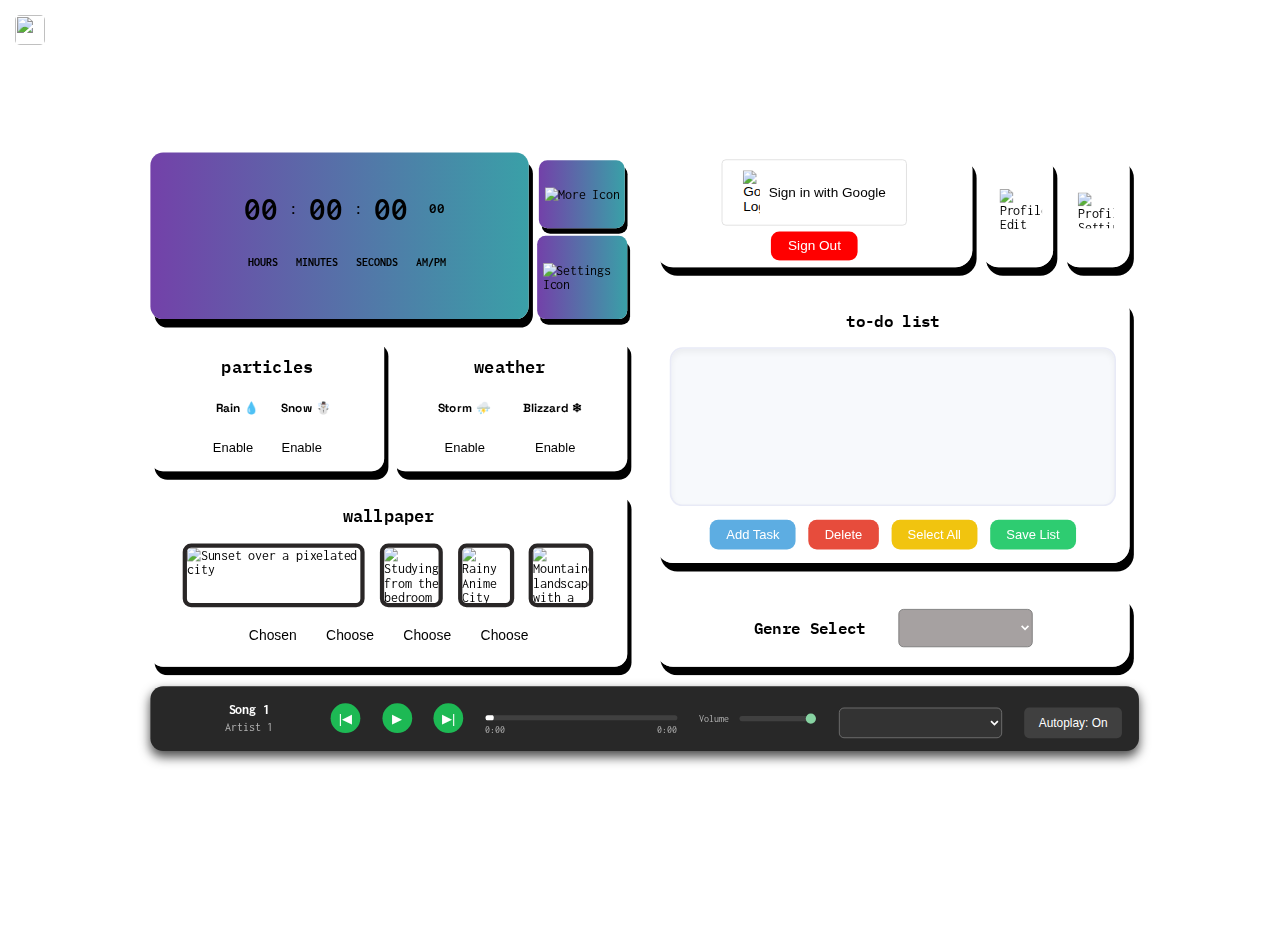
==== commit 318ebd41: "Update landing.html" ====
--- a/landing.html
+++ b/landing.html
@@ -84,14 +84,14 @@
                     <form id="pp-socials-form">
                         <fieldset>
                             <legend>Socials</legend>
-                            <p>placeholder</p>
+                            <p id="socials-official-p"></p>
                         </fieldset>
                     </form>
 
                     <form id="pp-other-form">
                         <fieldset>
                             <legend>Other</legend>
-                            <p>placeholder</p>
+                            <p id="acc-creation-date"></p>
                         </fieldset>
                     </form>
                 </div>
@@ -131,6 +131,26 @@
                         </div>
                     </fieldset>
                 </form> 
+
+                <form id="pp-customization-pane3">
+                    <fieldset>
+                        <p>Change Socials:</p>
+                        <div class="change-socials-items">
+                            <textarea id="socials-input" maxlength="300" rows="4"></textarea>
+                            <button id="socials-save-btn" type="button">Save</button>
+                        </div>
+                    </fieldset>
+                </form>
+
+                <!-- <form id="pp-customization-pane4">
+                    <fieldset>
+                        <p>Change Profile Image:</p>
+                        <div class="change-pfp-items">
+                            <button id="pfp-upload-btn" type="file" accept="image/*">Upload</button>
+                            <button id="pfp-save-btn" type="button">Update</button>
+                        </div>
+                    </fieldset>
+                </form> -->
             </div>
         </div>
 
@@ -263,11 +283,12 @@
                         </div>
 
                         <div class="profileEdit-button-container">
-                            <img src="https://i.ibb.co/mrPx856Q/8188338-removebg-preview.png" alt="Profile Edit Icon" class="profileEdit-icon" id="profileEdit-icon" width="50px" height="50px">
-                        </div>
+                            <img src="https://i.ibb.co/mrPx856Q/8188338-removebg-preview.png" alt="Profile Edit Icon" class="profileEdit-icon" id="profileEdit-icon" width="50px" height="50px" data-tooltip="Customize Profile">
+                        </div>
+                        
 
                         <div class="profileSettings-button-container">
-                            <img src="https://cdn-icons-png.flaticon.com/512/7542/7542190.png" alt="Profile Setting Icon" class="profileSettings-icon" id="profileSettings-icon" width="42px" height="42px">
+                            <img src="https://cdn-icons-png.flaticon.com/512/7542/7542190.png" alt="Profile Setting Icon" class="profileSettings-icon" id="profileSettings-icon" width="42px" height="42px" data-tooltip="Profile Settings">
                         </div>
                     </div>
                     
@@ -345,22 +366,6 @@
 
         </main>
 
-
-        
-        <button id="pcpBackButton">Back</button>
-
-        <div id="profileCustomizationPanel">
-            <div id="profileCustomizationPanelHeader">
-                <h2 id="pcTitle">Profile Customization</h2>
-            </div>
-            <hr id="pcHr">
-
-            <div class="pcp-option-panel">
-                <button id="pcpOption1">Option 1</button>
-                <button id="pcpOption2">Option 2</button>
-            </div>
-        </div>
-
         <script src="landingScript.js"></script>
     </body>
 </html>
--- a/landingStyles.css
+++ b/landingStyles.css
@@ -164,7 +164,7 @@
 
 .timeDescriptionContainer {
     display: flex;
-    gap: 1vw;
+    gap: 1.7vw;
     justify-content: center;
     padding-bottom: 3%;    
     margin-left: 4%;
@@ -1192,80 +1192,6 @@
     box-shadow: 0px 4px 10px rgba(0, 0, 0, 0.1);
 }
 
-
-#profileCustomizationPanel {
-    display: none;
-    /* background-color: rgba(0, 0, 0, 0.6); */
-    padding: 20px;
-    border-radius: 15px;
-    height: 70%;
-    width: 65%;
-    position: fixed;
-    transition: transform 0.3s ease-in-out, opacity 0.3s ease-in-out;
-    backdrop-filter:  blur(10px);
-    background-color: rgba(0, 0, 0, 0.7);
-    box-shadow: 0 4px 30px rgba(0, 0, 0, 1);
-}
-
-#profileCustomizationPanel:hover {
-    transform: scale(1.01);
-}
-
-#profileCustomizationPanelHeader {
-    display: flex;
-    justify-content: center;
-    align-items: center;
-    width: 100%;
-    /* background-color: red; */
-}
-
-#pcTitle {
-    font-size: 27px;
-    font-weight: bold;
-    color: white;
-}
-
-#pcHr {
-    width: 100%;
-    height: 2px;
-    background-color: white;
-}
-
-.pcp-option-panel {
-    display: flex;
-    flex-direction: column;
-    justify-content: center;
-    align-items: center;
-    gap: 10px;
-    width: 100%;
-    height: 100%;
-    border-radius: 10px;
-}
-
-#pcpOption1 {
-    background-color: blue;
-    border: 2px solid black;
-    border-radius: 10px;
-}
-
-#pcpBackButton {
-    display: none;
-    position: fixed;
-    top: 2%;
-    left: 1%;
-    padding: 10px 20px 10px 20px;
-    border: none;
-    border-radius: 10px;
-    background-color: rgba(0, 0, 0, 0.8);
-    cursor: pointer;
-    color: lightgray;
-    box-shadow: 0 4px 30px rgba(0, 0, 0, 0.7);
-    transition: transform 0.3s ease-in-out, opacity 0.3s ease-in-out;
-}
-
-#pcpBackButton:hover {
-    transform: scale(1.03);
-}
 
 #hm-icon {
     position: absolute;
@@ -1362,7 +1288,7 @@
     border-radius: 15px;
     transition: transform 0.3s ease-in-out, opacity 0.3s ease-in-out;
     box-shadow: 0 4px 30px rgba(0, 0, 0, 1);
-    max-height: 70vh;
+    max-height: 90vh;
 }
 
 #profilePanel:hover {
@@ -1502,20 +1428,59 @@
     opacity: 0; /* Initially invisible */
     pointer-events: none; /* Prevent interaction */
     border-radius: 15px;
-    transition: transform 0.3s ease-in-out, opacity 0.3s ease-in-out;
+    transition: transform 0.3s ease-in-out, opacity 0.3s ease-out;
     box-shadow: 0 4px 30px rgba(0, 0, 0, 1);
     max-height: 70vh;
+    overflow-y: auto; /* Allow scrolling if content overflows */
 }
 
 #profile-customization-panel:hover {
     transform: translate(-50%, -50%) scale(1.01);
 }
 
+/* For WebKit Browsers (Chrome, Edge, Safari) */
+#profile-customization-panel::-webkit-scrollbar {
+    width: 8px; /* Slim scrollbar */
+    border-radius: 10px;
+}
+
+#profile-customization-panel::-webkit-scrollbar-track {
+    background: rgba(255, 255, 255, 0.1);
+    border-radius: 10px;
+}
+
+#profile-customization-panel::-webkit-scrollbar-thumb {
+    background: rgba(255, 255, 255, 0.3);
+    border-radius: 20px;
+    transition: background 0.3s;
+}
+
+#profile-customization-panel::-webkit-scrollbar-thumb:hover {
+    background: rgba(255, 255, 255, 0.6);
+}
+
+/* Completely hide scrollbar buttons */
+#profile-customization-panel::-webkit-scrollbar-button {
+    width: 0;
+    height: 0;
+    display: none;
+}
+
+/* For Firefox */
+#profile-customization-panel {
+    scrollbar-width: thin;
+    scrollbar-color: rgba(255, 255, 255, 0.3) rgba(255, 255, 255, 0.1);
+}
+
+
 .pcp-header {
     color: white;
 }
 
 .pcp-option-panel {
+    display: flex;
+    flex-direction: column;
+    gap: 15px;
     margin-top: 7%;
 }
 
@@ -1527,6 +1492,256 @@
 #pp-customization-pane1 fieldset {
     border-radius: 15px;
     border: 2px solid #ccc;
+    padding: 15px;
+    background-color: rgba(255, 255, 255, 0.1);
+}
+
+#pp-customization-pane1 p {
+    color: #ccc;
+    font-size: 1rem;
+    display: block;
+    margin-top: 5px;
+    margin-bottom: 5px;
+}
+
+.username-change-items {
+    display: flex;
+    flex-direction: row;
+    justify-content: center;
+    align-items: center;
+    gap: 10px;
+    width: 100%;
+}
+
+#pp-customization-pane1 input {
+    width: 100%;
+    padding: 8px;
+    border-radius: 5px;
+    border: 1px solid #ccc;
+    background: transparent;
+    color: white;
+}
+
+#username-save-btn {
+    border: 1px solid white;
+    background-color: transparent;
+    border-radius: 10px;
+    padding: 8px 15px 8px 15px;
+    color: white;
+    width: 20%;
+    font-size: 13px;
+    cursor: pointer;
+    transition: background-color 0.3s ease-in-out;
+}
+
+#username-save-btn:hover {
+    background-color: rgba(255, 255, 255, 0.1);
+}
+
+
+/* -------------------------------- */
+
+#pp-customization-pane2 {
+    width: 100%;
+    color: white;
+}
+
+#pp-customization-pane2 fieldset {
+    border-radius: 15px;
+    border: 2px solid #ccc;
+    padding: 15px;
+    background-color: rgba(255, 255, 255, 0.1);
+}
+
+#pp-customization-pane2 p {
+    color: #ccc;
+    font-size: 1rem;
+    display: block;
+    margin-top: 5px;
+    margin-bottom: 5px;
+}
+
+.change-aboutme-items {
+    display: flex;
+    flex-direction: row;
+    justify-content: center;
+    align-items: stretch;
+    gap: 10px;
+    width: 100%;
+}
+
+#pp-customization-pane2 textarea {
+    width: 100%;
+    padding: 8px;
+    border-radius: 5px;
+    border: 1px solid #ccc;
+    background: transparent;
+    color: white;
+    resize: none;
+    overflow-y: auto; /* Allow scroll if the text exceeds the height */
+    font-family: 'Arial', sans-serif; /* Optional: Choose a font */
+    line-height: 1.5; /* Optional: Adjust line height */
+    white-space: pre-wrap; /* Ensures that white spaces and line breaks are respected */
+    word-wrap: break-word; /* Ensures long words are wrapped correctly */
+}
+
+
+#aboutme-save-btn {
+    border: 1px solid white;
+    background-color: transparent;
+    border-radius: 10px;
+    padding: 8px 15px 8px 15px;
+    color: white;
+    width: 20%;
+    font-size: 13px;
+    cursor: pointer;
+    transition: background-color 0.3s ease-in-out;
+}
+
+
+#aboutme-save-btn:hover {
+    background-color: rgba(255, 255, 255, 0.1);
+}
+
+
+#aboutme-official-p {
+    white-space: pre-wrap; /* Preserve line breaks and spaces */
+    word-wrap: break-word; /* Ensure long words break and wrap */
+    color: white; /* Ensure text is white */
+    font-family: 'Arial', sans-serif; /* Set a font for consistency */
+    line-height: 1.5; /* Adjust line height */
+    max-height: 90px; /* Set a maximum height for the element */
+    overflow-y: auto; /* Enable vertical scrolling if content overflows */
+    padding: 10px; /* Optional: Add some padding around the content */
+    border: 1px solid #ccc; /* Optional: Add a border for better visibility */
+    border-radius: 10px; /* Optional: Add rounded corners */
+    background-color: rgba(0, 0, 0, 0.1); /* Optional: Add a background */
+}
+
+
+/* ------------------------ */
+
+#pp-customization-pane3 {
+    width: 100%;
+    color: white;
+}
+
+#pp-customization-pane3 fieldset {
+    border-radius: 15px;
+    border: 2px solid #ccc;
+    padding: 15px;
+    background-color: rgba(255, 255, 255, 0.1);
+}
+
+#pp-customization-pane3 p {
+    color: #ccc;
+    font-size: 1rem;
+    display: block;
+    margin-top: 5px;
+    margin-bottom: 5px;
+}
+
+.change-socials-items {
+    display: flex;
+    flex-direction: row;
+    justify-content: center;
+    align-items: stretch;
+    gap: 10px;
+    width: 100%;
+}
+
+#pp-customization-pane3 textarea {
+    width: 100%;
+    padding: 8px;
+    border-radius: 5px;
+    border: 1px solid #ccc;
+    background: transparent;
+    color: white;
+    resize: none;
+    overflow-y: auto; /* Allow scroll if the text exceeds the height */
+    font-family: 'Arial', sans-serif; /* Optional: Choose a font */
+    line-height: 1.5; /* Optional: Adjust line height */
+    white-space: pre-wrap; /* Ensures that white spaces and line breaks are respected */
+    word-wrap: break-word; /* Ensures long words are wrapped correctly */
+}
+
+#socials-save-btn {
+    border: 1px solid white;
+    background-color: transparent;
+    border-radius: 10px;
+    padding: 8px 15px 8px 15px;
+    color: white;
+    width: 20%;
+    font-size: 13px;
+    cursor: pointer;
+    transition: background-color 0.3s ease-in-out;
+}
+
+#socials-save-btn:hover {
+    background-color: rgba(255, 255, 255, 0.1);
+}
+
+#socials-official-p {
+    white-space: pre-wrap; /* Preserve line breaks and spaces */
+    word-wrap: break-word; /* Ensure long words break and wrap */
+    color: white; /* Ensure text is white */
+    font-family: 'Arial', sans-serif; /* Set a font for consistency */
+    line-height: 1.5; /* Adjust line height */
+    max-height: 90px; /* Set a maximum height for the element */
+    overflow-y: auto; /* Enable vertical scrolling if content overflows */
+    padding: 10px; /* Optional: Add some padding around the content */
+    border: 1px solid #ccc; /* Optional: Add a border for better visibility */
+    border-radius: 10px; /* Optional: Add rounded corners */
+    background-color: rgba(0, 0, 0, 0.1); /* Optional: Add a background */
+    font-size: 12px;
+}
+
+#acc-creation-date {
+    color: white;
+    font-size: 15px;
+}
+
+/* ---------------- */
+
+#pp-customization-pane4 {
+    width: 100%;
+    color: white;
+}
+
+#pp-customization-pane4 fieldset {
+    border-radius: 15px;
+    border: 2px solid #ccc;
+    padding: 15px;
+    background-color: rgba(255, 255, 255, 0.1);
+}
+
+#pp-customization-pane4 p {
+    color: #ccc;
+    font-size: 1rem;
+    display: block;
+    margin-top: 5px;
+    margin-bottom: 5px;
+}
+
+.change-pfp-items {
+    display: flex;
+    flex-direction: row;
+    justify-content: center;
+    align-items: stretch;
+    gap: 10px;
+    width: 100%;
+}
+
+#pfp-save-btn {
+    border: 1px solid white;
+    background-color: transparent;
+    border-radius: 10px;
+    padding: 8px 15px 8px 15px;
+    color: white;
+    width: 20%;
+    font-size: 13px;
+    cursor: pointer;
+    transition: background-color 0.3s ease-in-out;
 }
 
 
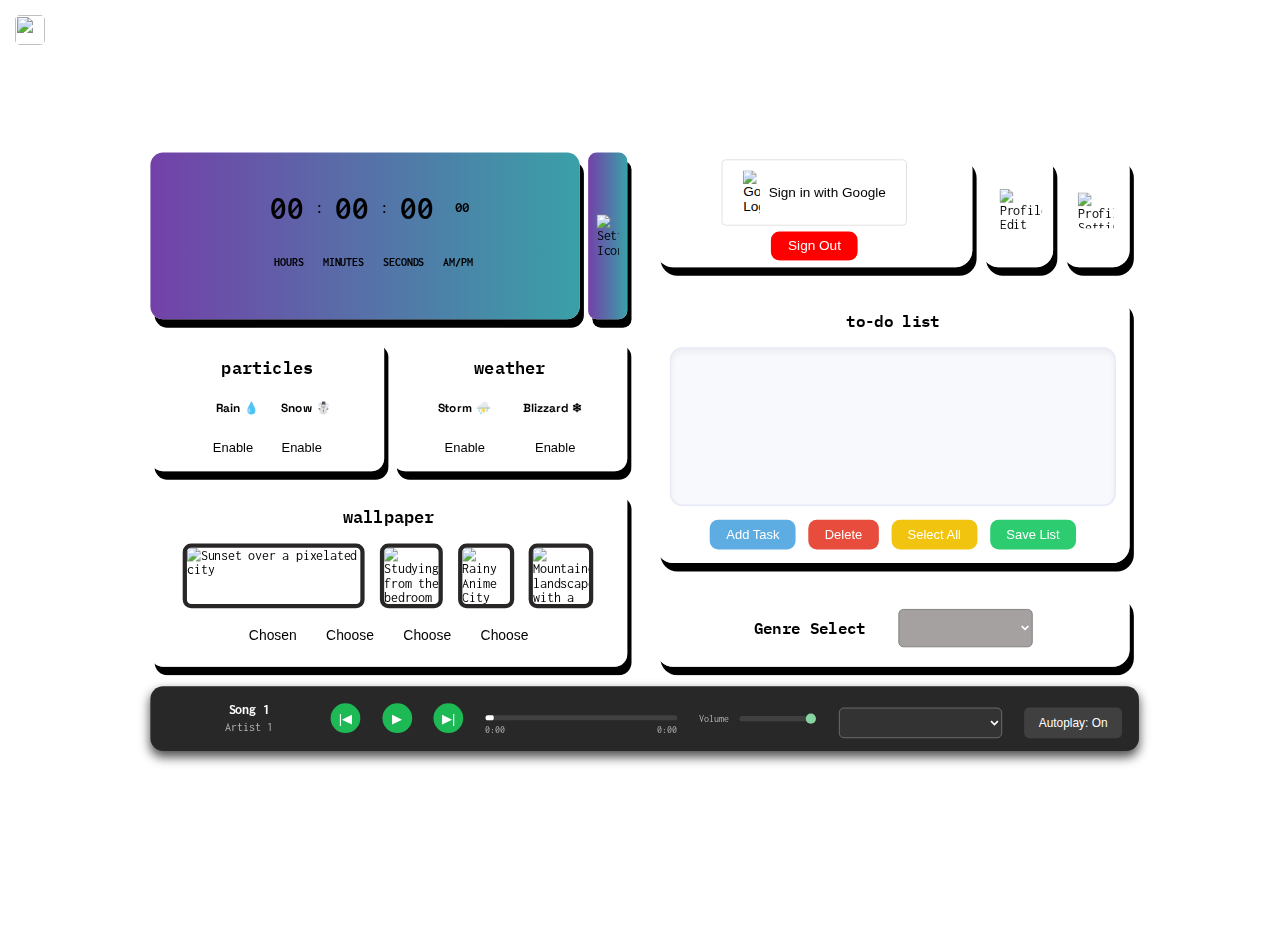
==== commit 9c47273a: "Update landing.html" ====
--- a/landing.html
+++ b/landing.html
@@ -43,7 +43,7 @@
 
 
 
-        <img id="hm-icon" src="https://upload.wikimedia.org/wikipedia/commons/thumb/b/b2/Hamburger_icon.svg/1200px-Hamburger_icon.svg.png">
+        <img id="hm-icon" src="https://upload.wikimedia.org/wikipedia/commons/thumb/b/b2/Hamburger_icon.svg/1200px-Hamburger_icon.svg.png" data-tooltip="Open Menu">  
 
         <div id="mySidebar" class="sidebar">
             <a href="javascript:void(0)" class="closeBtn" id="closeBtn">×</a>
@@ -202,14 +202,8 @@
                             </div>
                         </div>
 
-                        <div class="set-more-container">
-                            <div class="more-container">
-                                <img src="https://i.ibb.co/by4MXq2/application-1.png" alt="More Icon" class="more-icon" id="more-btn">
-                            </div>
-                        
-                            <div class="settings-container">
-                                <img src="https://i.ibb.co/rKgcRxKm/setting-1.png" alt="Settings Icon" class="settings-icon" id="settings-btn">
-                            </div>
+                        <div class="settings-container">
+                            <img src="https://i.ibb.co/rKgcRxKm/setting-1.png" alt="Settings Icon" class="settings-icon" id="settings-btn" data-tooltip="Website Settings">
                         </div>
                     </div>
 
--- a/landingStyles.css
+++ b/landingStyles.css
@@ -87,29 +87,18 @@
 
 .column1 {
     flex-basis: 55%;
-    box-sizing: border-box;
-    flex-grow: 1;
-}
-
-.set-more-container {
-    display: flex;
-    flex-direction: column;
-    justify-content: space-between;
-    align-items: center;
-    gap: 1vh;
-    height: 100%;
-}
-
-.more-container {
-    margin-top: 1vh;
-}
-
-.more-icon, .settings-icon {
+}
+
+.settings-container {
+    display: flex;
+}
+
+.settings-icon {
     width: 2vw;
     background-color: red;
     border-radius: 10px;
-    padding: 3.515vh 0.517vw 3.515vh 0.517vw;
-    box-shadow: 3.333px 6.666px #000000;
+    padding: 160% 10px 160% 10px;
+    box-shadow: 5px 10px #000000;
     cursor: pointer;
 
     background: linear-gradient(90deg, #7341a9, #00ffa6);
@@ -118,10 +107,9 @@
     transition: transform 0.5s ease-in-out, backdrop-filter 0.5s ease-in-out, box-shadow 0.5s ease-in-out, filter 0.5s ease-in-out;
 }
 
-.more-icon:hover, .settings-icon:hover {
+.settings-icon:hover {
     transform: scale(1.04);
     backdrop-filter: blur(2px);
-    box-shadow: 4px 6px black;
     filter: hue-rotate(45deg); /* Smooth color shift */
 }
 
@@ -1745,6 +1733,77 @@
 }
 
 
+.profileEditMainPageTooltip {
+    position: absolute;
+    background-color: black;
+    color: white;
+    padding: 5px 10px;
+    border-radius: 5px;
+    font-size: 14px;
+    pointer-events: none;
+    z-index: 1000;
+    opacity: 0;
+    transition: opacity 0.3s ease-in-out;
+}
+
+.profileEditMainPageTooltip.show {
+    opacity: 1;
+}
+
+
+.profileSettingsMainPageTooltip {
+    position: absolute;
+    background-color: black;
+    color: white;
+    padding: 5px 10px;
+    border-radius: 5px;
+    font-size: 14px;
+    pointer-events: none;
+    z-index: 1000;
+    opacity: 0;
+    transition: opacity 0.3s ease-in-out;
+}
+
+.profileSettingsMainPageTooltip.show {
+    opacity: 1;
+}
+
+
+.hmBtnTooltip {
+    position: absolute;
+    background-color: black;
+    color: white;
+    padding: 5px 10px;
+    border-radius: 5px;
+    font-size: 14px;
+    pointer-events: none;
+    z-index: 1000;
+    opacity: 0;
+    transition: opacity 0.3s ease-in-out;
+}
+
+.hmBtnTooltip.show {
+    opacity: 1;
+}
+
+
+.mainPageWebSettingsTooltip {
+    position: absolute;
+    background-color: black;
+    color: white;
+    padding: 5px 10px;
+    border-radius: 5px;
+    font-size: 14px;
+    pointer-events: none;
+    z-index: 1000;
+    opacity: 0;
+    transition: opacity 0.3s ease-in-out;
+}
+
+.mainPageWebSettingsTooltip.show {
+    opacity: 1;
+}
+
 /* --------START OF MEDIA QUERIES-------------- */
 
 
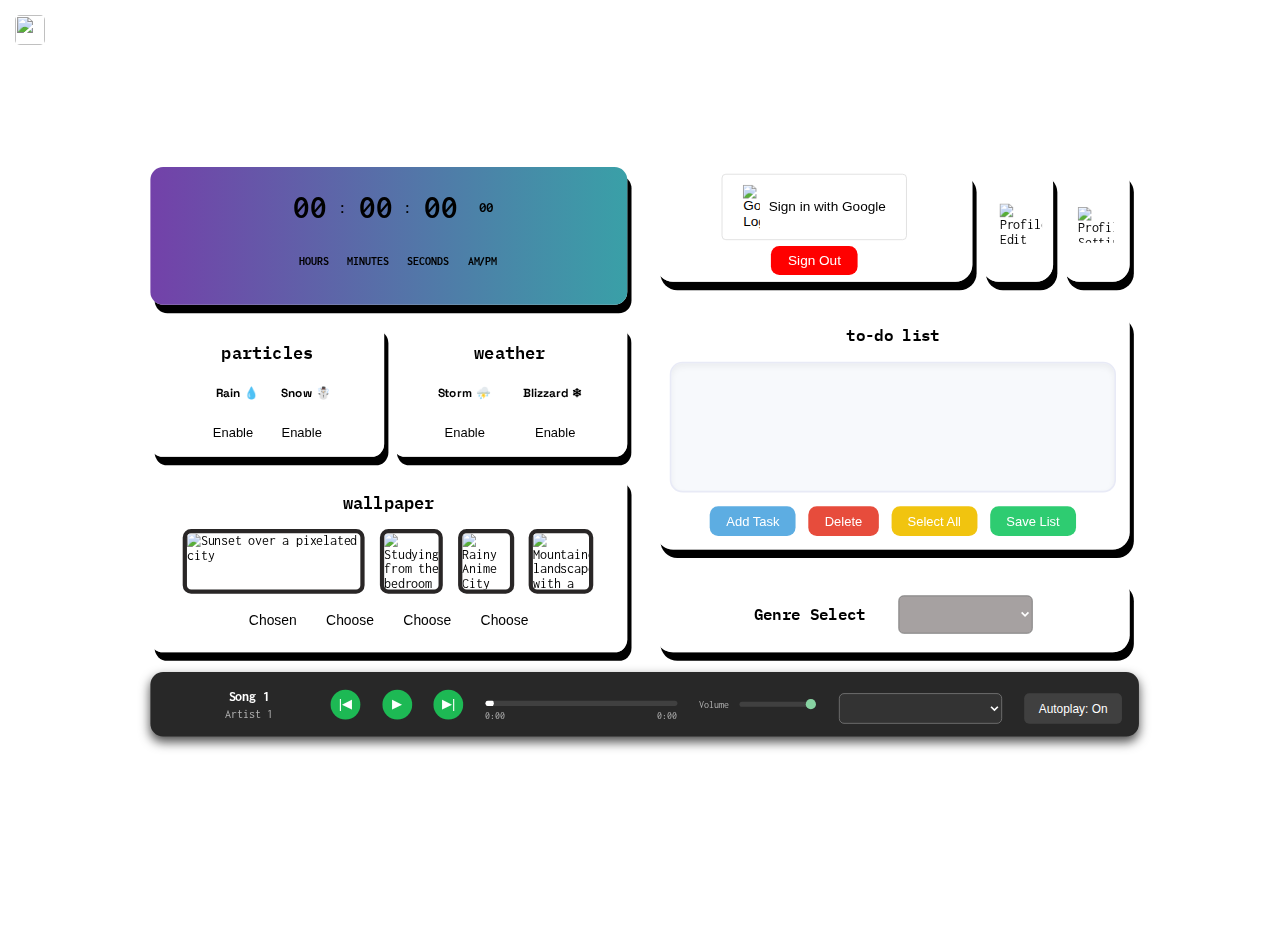
==== commit 19c5637e: "Update landing.html" ====
--- a/landing.html
+++ b/landing.html
@@ -201,10 +201,6 @@
                                 </div>
                             </div>
                         </div>
-
-                        <div class="settings-container">
-                            <img src="https://i.ibb.co/rKgcRxKm/setting-1.png" alt="Settings Icon" class="settings-icon" id="settings-btn" data-tooltip="Website Settings">
-                        </div>
                     </div>
 
                     <div class="row2container">
